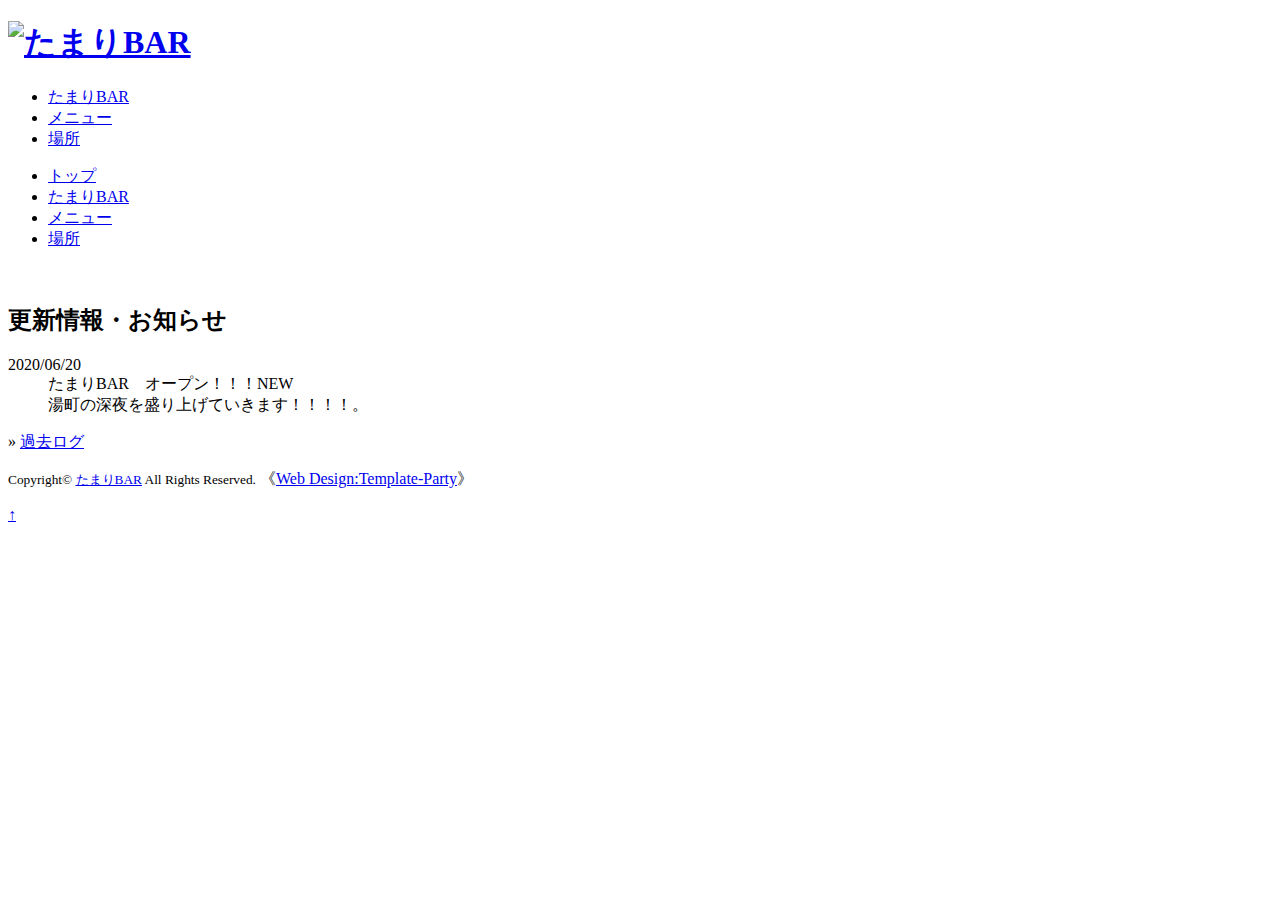
==== index.html @ 4dd1d036 "Add files via upload" ====
<!DOCTYPE html>
<html lang="ja">
<head>
<meta charset="UTF-8">
<meta http-equiv="X-UA-Compatible" content="IE=edge">
<title>たまりBAR</title>
<meta name="viewport" content="width=device-width, initial-scale=1">
<meta name="description" content="たまりBAR">
<meta name="keywords" content="中野市,BAR,バー,湯町,遅い時間">
<link rel="stylesheet" href="css/style.css">
<script src="js/openclose.js"></script>
<script src="js/fixmenu_pagetop.js"></script>
<!--[if lt IE 9]>
<script src="https://oss.maxcdn.com/html5shiv/3.7.2/html5shiv.min.js"></script>
<script src="https://oss.maxcdn.com/respond/1.4.2/respond.min.js"></script>
<![endif]-->
</head>

<body>

<div id="container">

<header>
<h1 id="logo"><a href="index.html"><img src="base/たまりBAR2.png" alt="たまりBAR"></a></h1>
</header>

<!--PC用（801px以上端末）メニュー-->
<nav id="menubar">
<ul>
<li><a href="about.html">たまりBAR</a></li>
<li><a href="menu.html">メニュー</a></li>
<li><a href="access.html">場所</a></li>

</ul>
</nav>
<!--小さな端末用（800px以下端末）メニュー-->
<nav id="menubar-s">
<ul>
<li class="current"><a href="index.html">トップ</a></li>
<li><a href="about.html">たまりBAR</a></li>
<li><a href="menu.html">メニュー</a></li>
<li><a href="access.html">場所</a></li>

</ul>
</nav>

<div id="contents">

<!--スライドショー-->
<aside id="mainimg">
<img src="images/p1.jpg" alt="" class="slide0">
<img src="images/p2.jpg" alt="" class="slide1">
<img src="images/p3.jpg" alt="" class="slide2">

</aside>

<section id="new">
<h2>更新情報・お知らせ</h2>
<dl>
<dt>2020/06/20</dt>
<dd>たまりBAR　オープン！！！<span class="newicon">NEW</span></dd>
<dd>湯町の深夜を盛り上げていきます！！！！。</dd>
</dl>
<p class="r">&raquo;&nbsp;<a href="#">過去ログ</a></p>
</section>


</div>
<!--/contents-->

<footer>
<small>Copyright&copy; <a href="index.html">たまりBAR</a> All Rights Reserved.</small>
<span class="pr">《<a href="https://template-party.com/" target="_blank">Web Design:Template-Party</a>》</span>
</footer>

</div>
<!--/container-->

<p class="nav-fix-pos-pagetop"><a href="#">↑</a></p>

<!--メニュー開閉ボタン-->
<div id="menubar_hdr" class="close"></div>
<!--メニューの開閉処理条件設定　800px以下-->
<script>
if (OCwindowWidth() <= 800) {
	open_close("menubar_hdr", "menubar-s");
}
</script>

</body>
</html>
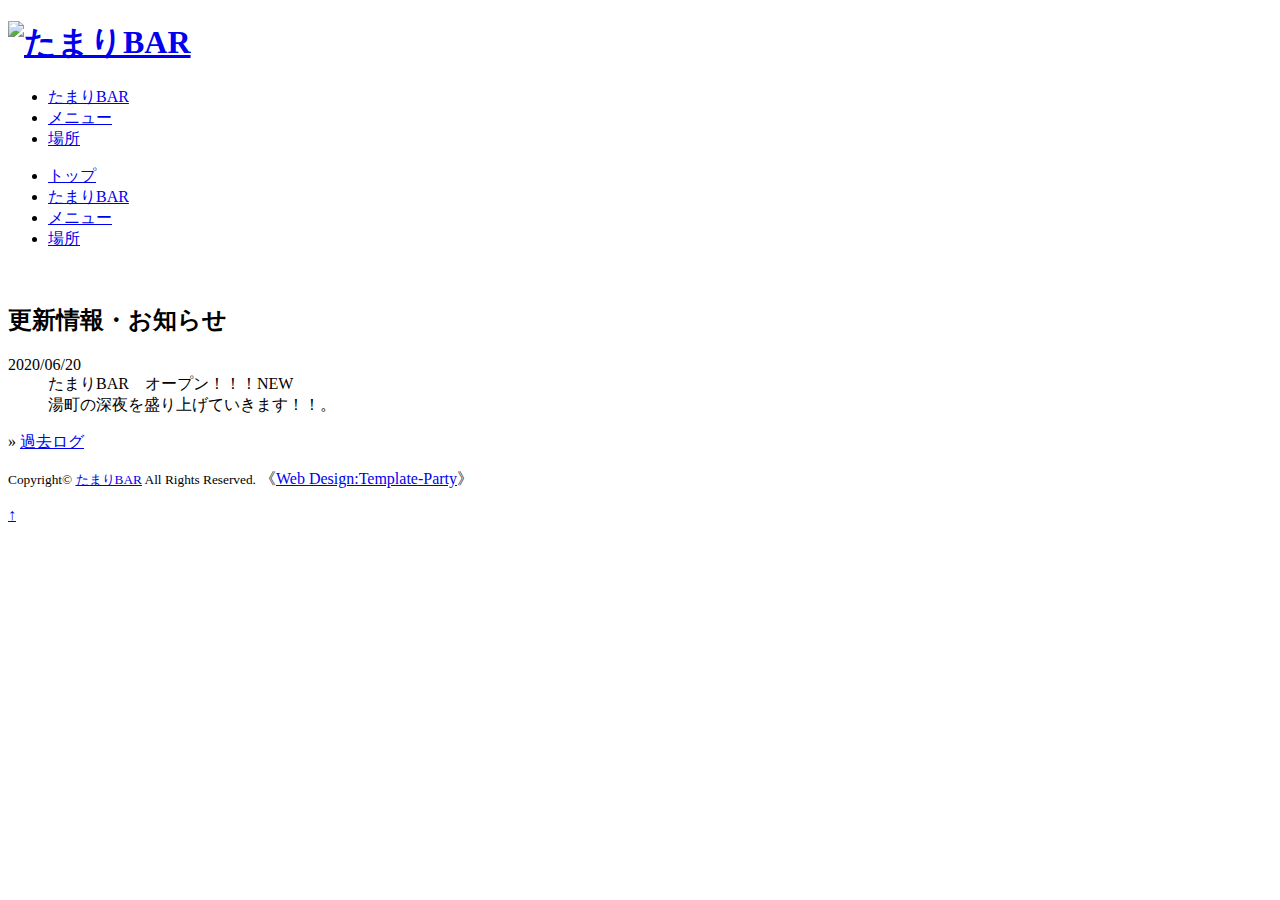
==== commit 41827312: "Update index.html" ====
--- a/index.html
+++ b/index.html
@@ -59,7 +59,7 @@
 <dl>
 <dt>2020/06/20</dt>
 <dd>たまりBAR　オープン！！！<span class="newicon">NEW</span></dd>
-<dd>湯町の深夜を盛り上げていきます！！！！。</dd>
+<dd>湯町の深夜を盛り上げていきます！！。</dd>
 </dl>
 <p class="r">&raquo;&nbsp;<a href="#">過去ログ</a></p>
 </section>
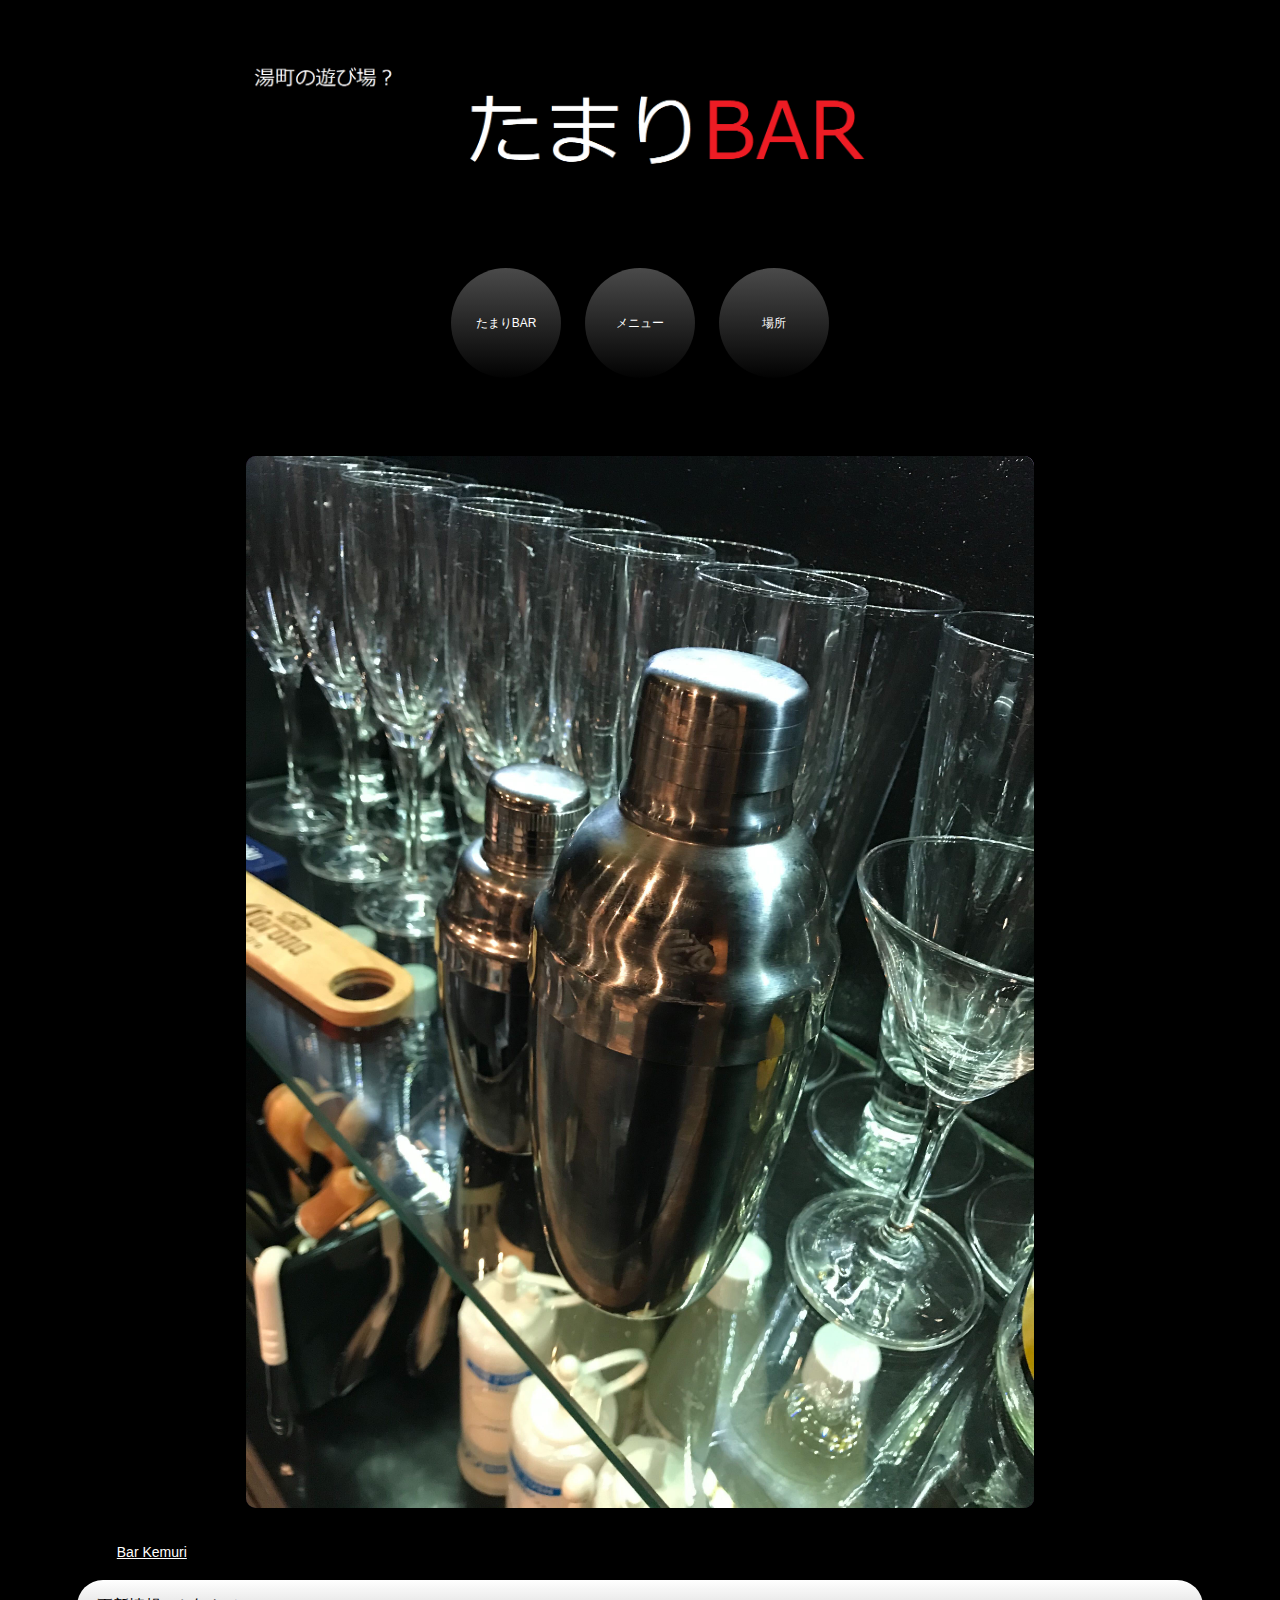
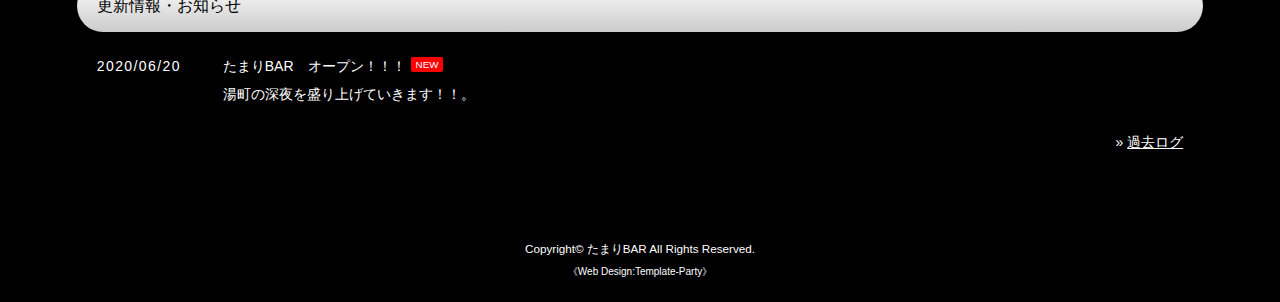
==== commit df249b2a: "Update index.html" ====
--- a/index.html
+++ b/index.html
@@ -53,7 +53,12 @@
 <img src="images/p3.jpg" alt="" class="slide2">
 
 </aside>
-
+<!--facebookの埋め込み -->	
+<div id="fb-root"></div>
+<script async defer crossorigin="anonymous" src="https://connect.facebook.net/ja_JP/sdk.js#xfbml=1&version=v7.0" nonce="3mw9gsZw"></script>
+<div class="fb-page" data-href="https://www.facebook.com/barkemurinakano/" data-tabs="timeline" data-width="" data-height="" data-small-header="false" data-adapt-container-width="true" data-hide-cover="false" data-show-facepile="true"><blockquote cite="https://www.facebook.com/barkemurinakano/" class="fb-xfbml-parse-ignore"><a href="https://www.facebook.com/barkemurinakano/">Bar Kemuri</a></blockquote></div>
+	
+	
 <section id="new">
 <h2>更新情報・お知らせ</h2>
 <dl>
--- a/css/style.css
+++ b/css/style.css
@@ -0,0 +1,430 @@
+@charset "utf-8";
+
+
+
+/*slide.cssの読み込み
+------------------------------------------------------------------------------------------------------------------------------------------------------*/
+@import url(slide.css);
+
+
+
+/*PC・タブレット・スマホ(全端末)共通設定
+------------------------------------------------------------------------------------------------------------------------------------------------------*/
+
+/*全体の設定
+---------------------------------------------------------------------------*/
+body {
+	margin: 0px;
+	padding: 0px;
+	-webkit-text-size-adjust: none;
+	color: #fff;	/*全体の文字色*/
+	font-family: "ヒラギノ角ゴ Pro W3", "Hiragino Kaku Gothic Pro", "メイリオ", Meiryo, Osaka, "ＭＳ Ｐゴシック", "MS PGothic", sans-serif;	/*フォント種類*/
+	font-size: 14px;	/*文字サイズ*/
+	line-height: 2;		/*行間*/
+	background: #000;	/*背景色（古いブラウザ用）*/
+	background: radial-gradient(500px at center top,#000,#000);	/*半径500pxの円形グラデ、中央・上部に配置。円の中心色#a29376から#544c3dに向かったグラデーション。*/
+}
+h1,h2,h3,h4,h5,p,ul,ol,li,dl,dt,dd,form,figure,form,input,textarea,select {margin: 0px;padding: 0px;font-size: 100%;font-weight: normal;}
+ul {list-style-type: none;}
+ol {padding-left: 40px;padding-bottom: 15px;}
+img {border: none;max-width: 100%;height: auto;vertical-align: middle;}
+table {border-collapse:collapse;font-size: 100%;border-spacing: 0;}
+iframe {width: 100%;}
+video {max-width: 100%;}
+
+/*リンク（全般）設定
+---------------------------------------------------------------------------*/
+a {
+	color: #fff;	/*リンクテキストの色*/
+}
+a:hover {
+	color: #e8bf2e;	/*マウスオン時の文字色*/
+}
+
+/*コンテナー（ホームページを囲む一番外側のブロック）
+---------------------------------------------------------------------------*/
+#container {
+	max-width: 1400px;	/*最大幅*/
+	margin: 0 auto;
+}
+
+/*ヘッダー（ロゴが入った最上段のブロック）
+---------------------------------------------------------------------------*/
+/*headerブロック*/
+header {
+	text-align: center;	/*内容を中央よせ*/
+}
+/*ロゴ画像設定*/
+header #logo img {
+	width: 900px;	/*画像幅*/
+	margin: 40px 0;	/*上下、左右へのロゴの外側に空けるスペース*/
+}
+
+/*メニュー
+---------------------------------------------------------------------------*/
+/*メニュー全体を囲むブロック*/
+#menubar {
+	text-align: center;	/*文字をセンタリング*/
+}
+/*メニュー１個あたりの設定*/
+#menubar li {
+	display: inline-block;	/*横並びにさせる*/
+	margin: 0 10px 40px;	/*上、左右、下へのメニューの外に空けるスペース*/
+}
+#menubar li a {
+	display: block;text-decoration: none;
+	font-size: 12px;	/*文字サイズ*/
+	height: 110px;		/*ボタンの高さ（ここの110の数字３箇所は全て揃える）*/
+	width: 110px;		/*ボタンの幅（ここの110の数字３箇所は全て揃える）*/
+	line-height: 110px;	/*行間（ここの110の数字３箇所は全て揃える）*/
+	background: #020202;	/*背景色（古いブラウザ用）*/
+	background-image: linear-gradient(#4a4a4a, #020202);	/*背景グラデーション*/
+	border-radius: 50%;	/*角丸のサイズ。円形になります。*/
+	box-shadow: 1px 2px 5px rgba(0,0,0,0.5);	/*ボックスの影。右へ、下へ、広げる幅、0,0,0は黒の事で0.5は50%色がついた状態の事。*/
+}
+/*マウスオン時*/
+#menubar li a:hover {
+	box-shadow: none;	/*ボックスの影を消す*/
+	position: relative;
+	top: 1px;	/*位置を少しずらすための設定*/
+	left: 1px;	/*位置を少しずらすための設定*/
+}
+/*現在表示中（current）の設定*/
+#menubar li.current a {
+	color: #e8bf2e;	/*文字色*/
+}
+/*スマホ用メニューを表示させない*/
+#menubar-s {display: none;}
+/*３本バーアイコンを表示させない*/
+#menubar_hdr {display: none;}
+
+/*コンテンツ
+---------------------------------------------------------------------------*/
+#contents {
+	overflow: hidden;
+	background: #000;	/*背景色*/
+	margin: 0 3%;		/*上下、左右へのボックスの外に空けるスペース*/
+	padding: 3%;		/*ボックス内の余白*/
+	border-radius: 30px;	/*角丸のサイズ。この行を削除すると角がでます。*/
+}
+/*コンテンツのh2タグの設定*/
+#contents h2 {
+	clear: both;margin-bottom: 20px;
+	font-size: 16px;		/*文字サイズ*/
+	color: #fff;			/*文字色*/
+	padding: 10px 20px;		/*上下、左右への余白*/
+	background: #fff;	/*背景色（古いブラウザ用）*/
+	background: linear-gradient(#fff, #ccc);	/*背景グラデーション*/
+	border-radius: 50px;	/*角を丸くする指定。この１行を削除すれば角丸がなくなります。*/
+	color: #000;			/*文字色*/
+}
+/*コンテンツのh3タグの設定*/
+#contents h3 {
+	clear: both;margin-bottom: 20px;
+	font-size: 16px;	/*文字サイズ*/
+	padding: 8px 20px;	/*上下、左右への余白*/
+	background: #222;	/*背景色（古いブラウザ用）*/
+	background: linear-gradient(#222, #000);	/*背景グラデーション*/
+	border: 1px solid #555;	/*枠線の幅、線種、色*/
+	color: #fff;			/*文字色*/
+	border-radius: 50px;	/*角を丸くする指定。この１行を削除すれば角丸がなくなります。*/
+}
+/*コンテンツのp(段落)タグ設定*/
+#contents p {
+	padding: 0px 20px 20px;	/*上、左右、下への余白*/
+}
+/*他。微調整。*/
+#contents p + p {
+	margin-top: -5px;
+}
+#contents h2 + p,
+#contents h3 + p {
+	margin-top: -10px;
+}
+#contents section + section {
+	margin-top: 40px;
+}
+
+/*menuページ
+---------------------------------------------------------------------------*/
+/*ボックス１個あたりの設定*/
+.list {
+	position: relative;
+	float: left;	/*左に回り込み*/
+	width: 33.3%;	/*幅*/
+}
+/*画像*/
+.list img {
+	transition: 1s;
+	opacity: 0.5;	/*50%の透明度にする*/
+}
+/*画像（マウスオン時）*/
+.list:hover img {
+	opacity: 1;	/*マウスオン時に100%色を出す*/
+}
+/*photoボックス内の段落(p)タグ*/
+.list p {
+	display: none;	/*非表示にしておく設定*/
+	padding: 5px 0 !important;	/*上下、左右への段落タグ内の余白*/
+	position: absolute;
+	bottom: 0px;	/*listボックスの下から0pxの場所に配置*/
+	width: 100%;	/*幅*/
+	background: #111;	/*背景色（古いブラウザ用）*/
+	background: rgba(0,0,0,0.5);	/*背景色。0,0,0は黒の事で0.5は50%色がついた状態のこと*/
+	color: #fff;		/*文字色*/
+	text-align: center;	/*文字をセンタリング*/
+	font-size: 80%;		/*文字サイズ*/
+}
+/*マウスオン時の段落タグ*/
+.list:hover p {
+	display: block;	/*非表示から表示に切り替える*/
+}
+
+/*フッター(ページ最下部のcopyrightのパーツ)設定
+---------------------------------------------------------------------------*/
+footer {
+	clear: both;
+	text-align: center;	/*文字をセンタリング*/
+	padding: 20px;	/*ボックス内の余白*/
+}
+footer a {
+	text-decoration: none;
+}
+footer .pr {
+	display: block;
+}
+
+/*トップページ内「更新情報・お知らせ」ブロック
+---------------------------------------------------------------------------*/
+/*ブロック全体の設定*/
+#new dl {
+	padding: 0px 20px;	/*上下、左右へのブロック内の余白*/
+	margin-bottom: 20px;
+}
+/*日付設定*/
+#new dt {
+	float: left;
+	width: 9em;
+	letter-spacing: 0.1em;
+}
+/*記事設定*/
+#new dd {
+	padding-left: 9em;
+}
+
+/*テーブル
+---------------------------------------------------------------------------*/
+/*テーブル１行目に入った見出し部分（※caption）*/
+.ta1 caption {
+	border: 1px solid #555;	/*テーブルの枠線の幅、線種、色*/
+	border-bottom: none;	/*下線だけ消す*/
+	text-align: left;		/*文字を左寄せ*/
+	font-weight: bold;		/*太字に*/
+	padding: 10px;			/*ボックス内の余白*/
+	background: #222;		/*背景色*/
+}
+/*ta1設定*/
+.ta1 {
+	table-layout: fixed;
+	width: 96%;
+	margin: 0 2% 20px;
+}
+.ta1, .ta1 td, .ta1 th {
+	word-break: break-all;
+	border: 1px solid #555;	/*テーブルの枠線の幅、線種、色*/
+	padding: 10px 15px;	/*ボックス内の余白*/
+}
+/*ta1の左側ボックス*/
+.ta1 th {
+	width: 140px;		/*幅*/
+	text-align: center;	/*センタリング*/
+	font-weight: normal;
+}
+
+/*PAGE TOP（↑）設定
+---------------------------------------------------------------------------*/
+/*アニメーションのキーグレーム設定（変更不要）*/
+@keyframes scroll {
+0% {opacity: 0;}
+100% {opacity: 1;}
+}
+/*デフォルトでは非表示に*/
+body .nav-fix-pos-pagetop a {display: none;}
+/*ボタンの設定*/
+body.is-fixed-pagetop .nav-fix-pos-pagetop a {
+	display: block;text-decoration: none;text-align: center;z-index: 100;position: fixed;
+	width: 50px;		/*幅*/
+	line-height: 50px;	/*高さ*/
+	border-radius: 50%;	/*角丸のサイズ*/
+	bottom: 50px;		/*下から50pxの場所に配置*/
+	right: 3%;			/*右から3%の場所に配置*/
+	background: #000;	/*背景色（古いブラウザ用）*/
+	background: rgba(0,0,0,0.6);	/*背景色。0,0,0は黒の事で0.6は色が60%ついた状態の事。*/
+	color: #fff;		/*文字色*/
+	border: 1px solid #fff;	/*枠線の幅、線種、色*/
+	animation-name: scroll;	/*上のアニメーションで指定しているkeyframesの名前（scroll）*/
+	animation-duration: 1S;	/*アニメーションの実行時間*/
+	animation-fill-mode: forwards;	/*アニメーションの完了後、最後のキーフレームを維持する*/
+}
+/*マウスオン時*/
+body.is-fixed-pagetop .nav-fix-pos-pagetop a:hover {
+	background: #999;	/*背景色*/
+}
+
+/*トップページのNEWアイコン
+---------------------------------------------------------------------------*/
+.newicon {
+	background: #F00;	/*背景色*/
+	color: #FFF;		/*文字色*/
+	font-size: 70%;
+	line-height: 1.5;
+	padding: 2px 5px;
+	border-radius: 2px;
+	margin: 0px 5px;
+	vertical-align: text-top;
+}
+
+/*その他
+---------------------------------------------------------------------------*/
+.look {background: #333;padding: 5px 10px;border-radius: 4px;}
+.mb15,.mb1em {margin-bottom: 15px;}
+.clear {clear: both;}
+ul.disc {padding: 0em 20px 20px 40px;list-style: disc;}
+.color1, .color1 a {color: #ffcf3e;}
+.pr {font-size: 10px;}
+.wl {width: 96%;}
+.ws {width: 50%;}
+.c {text-align: center;}
+.r {text-align: right;}
+.l {text-align: left;}
+img.fr {float: right;margin-left: 10px;margin-bottom: 10px;}
+img.fl {float: left;margin-right: 10px;margin-bottom: 10px;}
+.big1 {font-size: 24px;letter-spacing: 0.2em;}
+.mini1 {font-size: 11px;display: inline-block;line-height: 1.5;}
+.sh {display: none;}
+
+
+
+/*画面幅800px以下の設定
+------------------------------------------------------------------------------------------------------------------------------------------------------*/
+@media screen and (max-width:800px){
+
+/*メインメニュー
+---------------------------------------------------------------------------*/
+/*アニメーションのフレーム設定。全100コマアニメーションだと思って下さい。透明度(opacity)0%から透明度100%にする指定。*/
+@keyframes menu1 {
+0% {opacity: 0;}
+100% {opacity: 1;}
+}
+/*スマホ用メニューブロック*/
+#menubar-s {
+	display: block;overflow: hidden;
+	width: 100%;
+	top: 0px;					/*上から0pxの場所に配置*/
+	border-top: 1px solid #fff;	/*上の線の幅、線種、色*/
+	animation-name: menu1;		/*上のkeyframesの名前*/
+	animation-duration: 0.5S;	/*アニメーションの実行時間。0.5秒。*/
+	animation-fill-mode: both;	/*アニメーションの完了後、最後のキーフレームを維持する*/
+	margin-bottom: 20px;
+}
+/*メニュー１個あたりの設定*/
+#menubar-s li a {
+	display: block;text-decoration: none;
+	padding: 15px 10px 15px 20px;	/*上、右、下、左へのメニュー内の余白*/
+	border-bottom: 1px solid #fff;	/*下の線の幅、線種、色*/
+	background: rgba(0,0,0,0.6);	/*背景色*/
+	color: #fff;		/*文字色*/
+	font-size: 20px;	/*文字サイズ*/
+	text-align: center;	/*文字をセンタリング*/
+}
+/*現在表示中メニュー（current）*/
+#menubar-s li.current a {
+	color: #e8bf2e;	/*文字色*/
+}
+/*PC用メニューを非表示にする*/
+#menubar {display: none;}
+
+/*３本バーアイコン設定
+---------------------------------------------------------------------------*/
+/*３本バーブロック*/
+#menubar_hdr {
+	display: block;
+	position: absolute;z-index: 20;
+	top: 10px;	/*上から10pxの場所に配置*/
+	right: 3%;	/*右から3%の場所に配置*/
+	border: 1px solid #fff;	/*枠線の幅、線種、色*/
+}
+/*アイコン共通設定*/
+#menubar_hdr.close,
+#menubar_hdr.open {
+	width: 50px;	/*幅*/
+	height: 50px;	/*高さ*/
+	border-radius: 50%;	/*円形にするスタイル。この行を削除すれば正方形になります。*/
+}
+/*三本バーアイコン*/
+#menubar_hdr.close {
+	background: url(../images/icon_menu.png) no-repeat center top/50px,rgba(0,0,0,0.7);
+}
+/*閉じるアイコン*/
+#menubar_hdr.open {
+	background: url(../images/icon_menu.png) no-repeat center bottom/50px,rgba(0,0,0,0.7);
+}
+
+/*その他
+---------------------------------------------------------------------------*/
+body.s-n #sub,body.s-n #footermenu,.m-n {display: none;}
+
+}
+
+
+
+/*画面幅480px以下の設定
+------------------------------------------------------------------------------------------------------------------------------------------------------*/
+@media screen and (max-width:480px){
+
+/*全体の設定
+---------------------------------------------------------------------------*/
+body {
+	font-size: 12px;	/*文字サイズ*/
+	line-height: 1.5;	/*行間*/
+}
+
+/*コンテンツ
+---------------------------------------------------------------------------*/
+#contents {
+	border-radius: 0px;
+}
+/*コンテンツのh2タグの設定*/
+#contents h2 {
+	font-size: 14px;	/*文字サイズ*/
+}
+/*コンテンツのh3タグの設定*/
+#contents h3 {
+	font-size: 14px;	/*文字サイズ*/
+}
+
+/*テーブル（ta1）
+---------------------------------------------------------------------------*/
+/*テーブル１行目に入った見出し部分（※caption）*/
+.ta1 caption {
+	padding: 5px;	/*ボックス内の余白*/
+}
+/*ta1設定*/
+.ta1, .ta1 td, .ta1 th {
+	padding: 5px;	/*ボックス内の余白*/
+}
+/*ta1の左側ボックス*/
+.ta1 th {
+	width: 100px;
+}
+
+/*その他
+---------------------------------------------------------------------------*/
+.ws,.wl {width: 94%;}
+.big1 {font-size: 16px;}
+img.fr,img.fl {float: none;margin: 0;width: 100%;}
+.sh {display:block;}
+.pc {display:none;}
+
+
+}
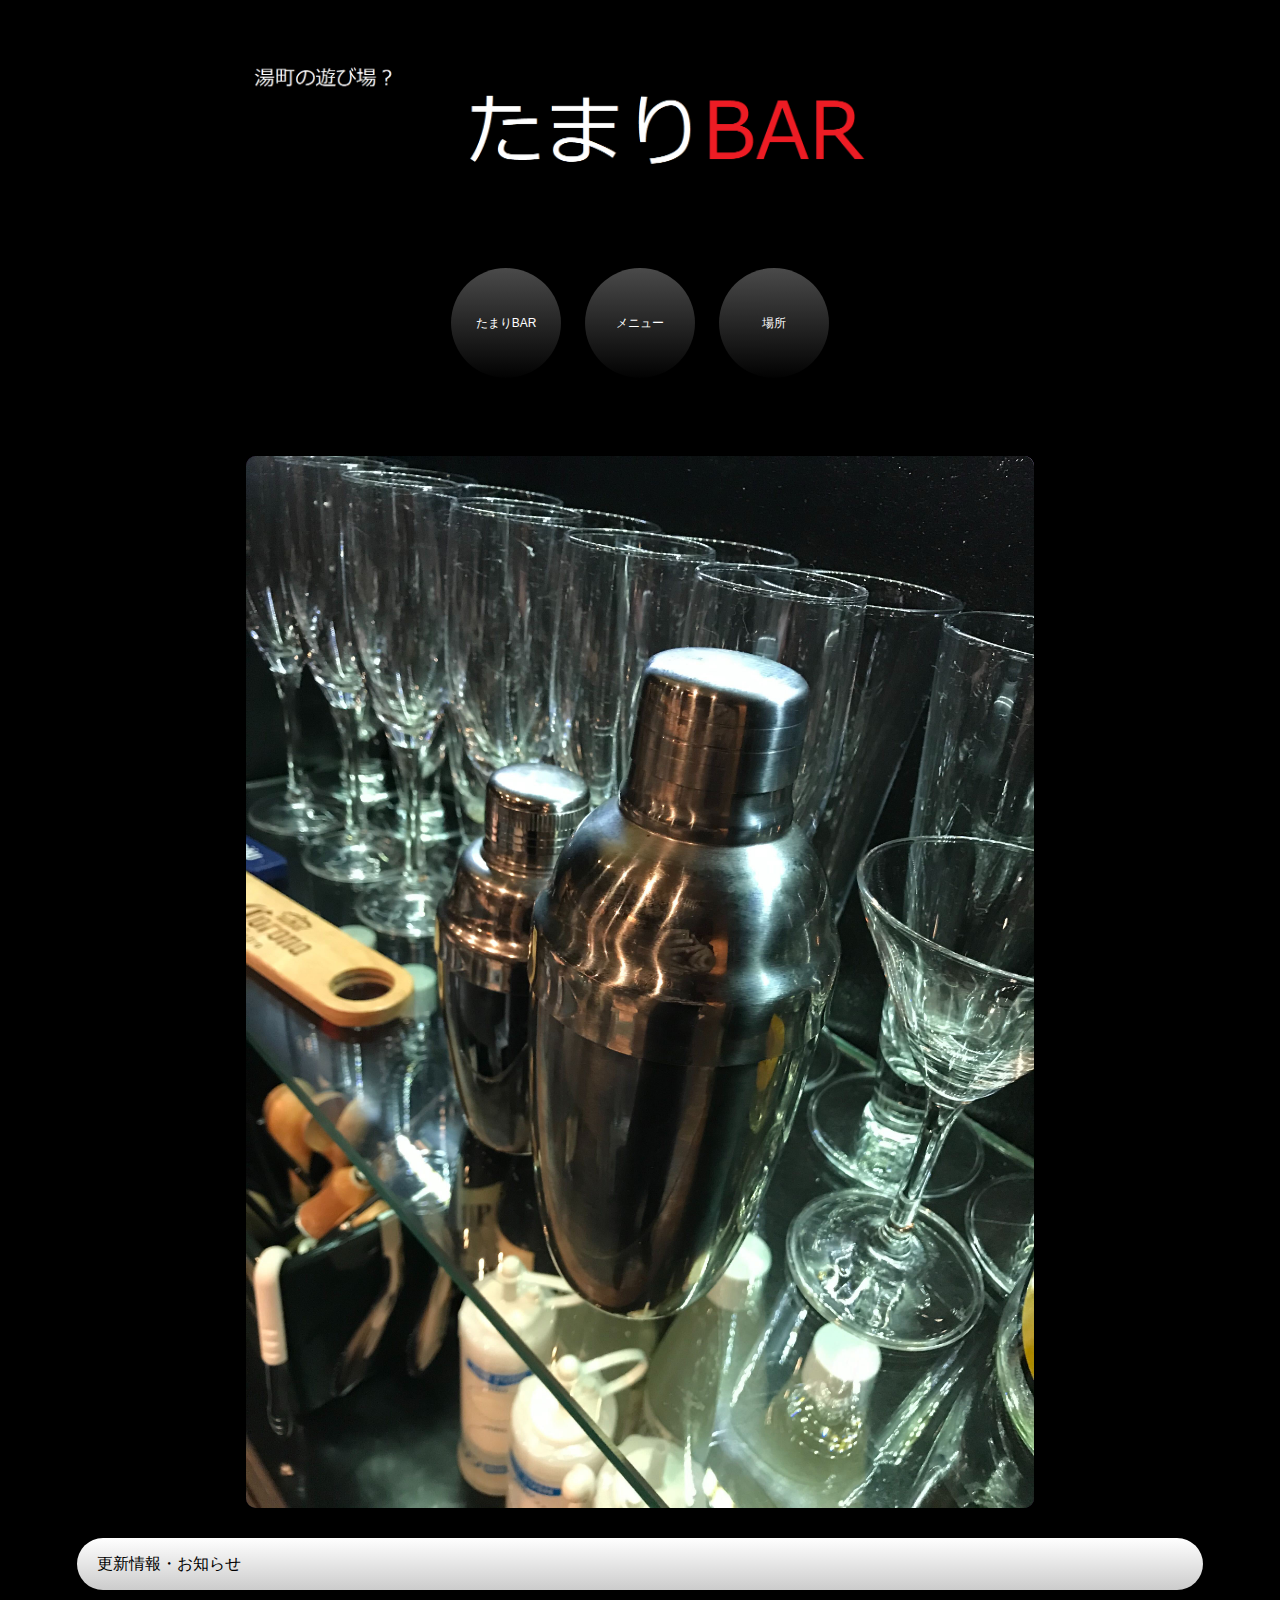
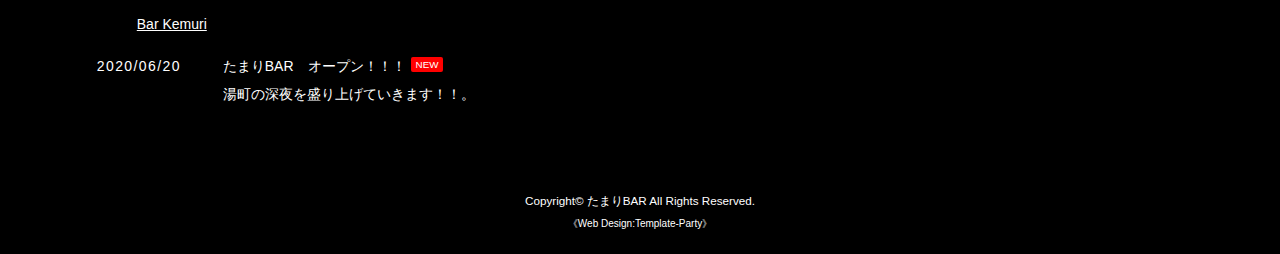
==== commit 7960fe82: "Update index.html" ====
--- a/index.html
+++ b/index.html
@@ -56,17 +56,17 @@
 <!--facebookの埋め込み -->	
 <div id="fb-root"></div>
 <script async defer crossorigin="anonymous" src="https://connect.facebook.net/ja_JP/sdk.js#xfbml=1&version=v7.0" nonce="3mw9gsZw"></script>
-<div class="fb-page" data-href="https://www.facebook.com/barkemurinakano/" data-tabs="timeline" data-width="" data-height="" data-small-header="false" data-adapt-container-width="true" data-hide-cover="false" data-show-facepile="true"><blockquote cite="https://www.facebook.com/barkemurinakano/" class="fb-xfbml-parse-ignore"><a href="https://www.facebook.com/barkemurinakano/">Bar Kemuri</a></blockquote></div>
+
 	
 	
 <section id="new">
 <h2>更新情報・お知らせ</h2>
-<dl>
+<dl><div class="fb-page" data-href="https://www.facebook.com/barkemurinakano/" data-tabs="timeline" data-width="" data-height="" data-small-header="false" data-adapt-container-width="true" data-hide-cover="false" data-show-facepile="true"><blockquote cite="https://www.facebook.com/barkemurinakano/" class="fb-xfbml-parse-ignore"><a href="https://www.facebook.com/barkemurinakano/">Bar Kemuri</a></blockquote></div>
 <dt>2020/06/20</dt>
 <dd>たまりBAR　オープン！！！<span class="newicon">NEW</span></dd>
 <dd>湯町の深夜を盛り上げていきます！！。</dd>
 </dl>
-<p class="r">&raquo;&nbsp;<a href="#">過去ログ</a></p>
+
 </section>
 
 
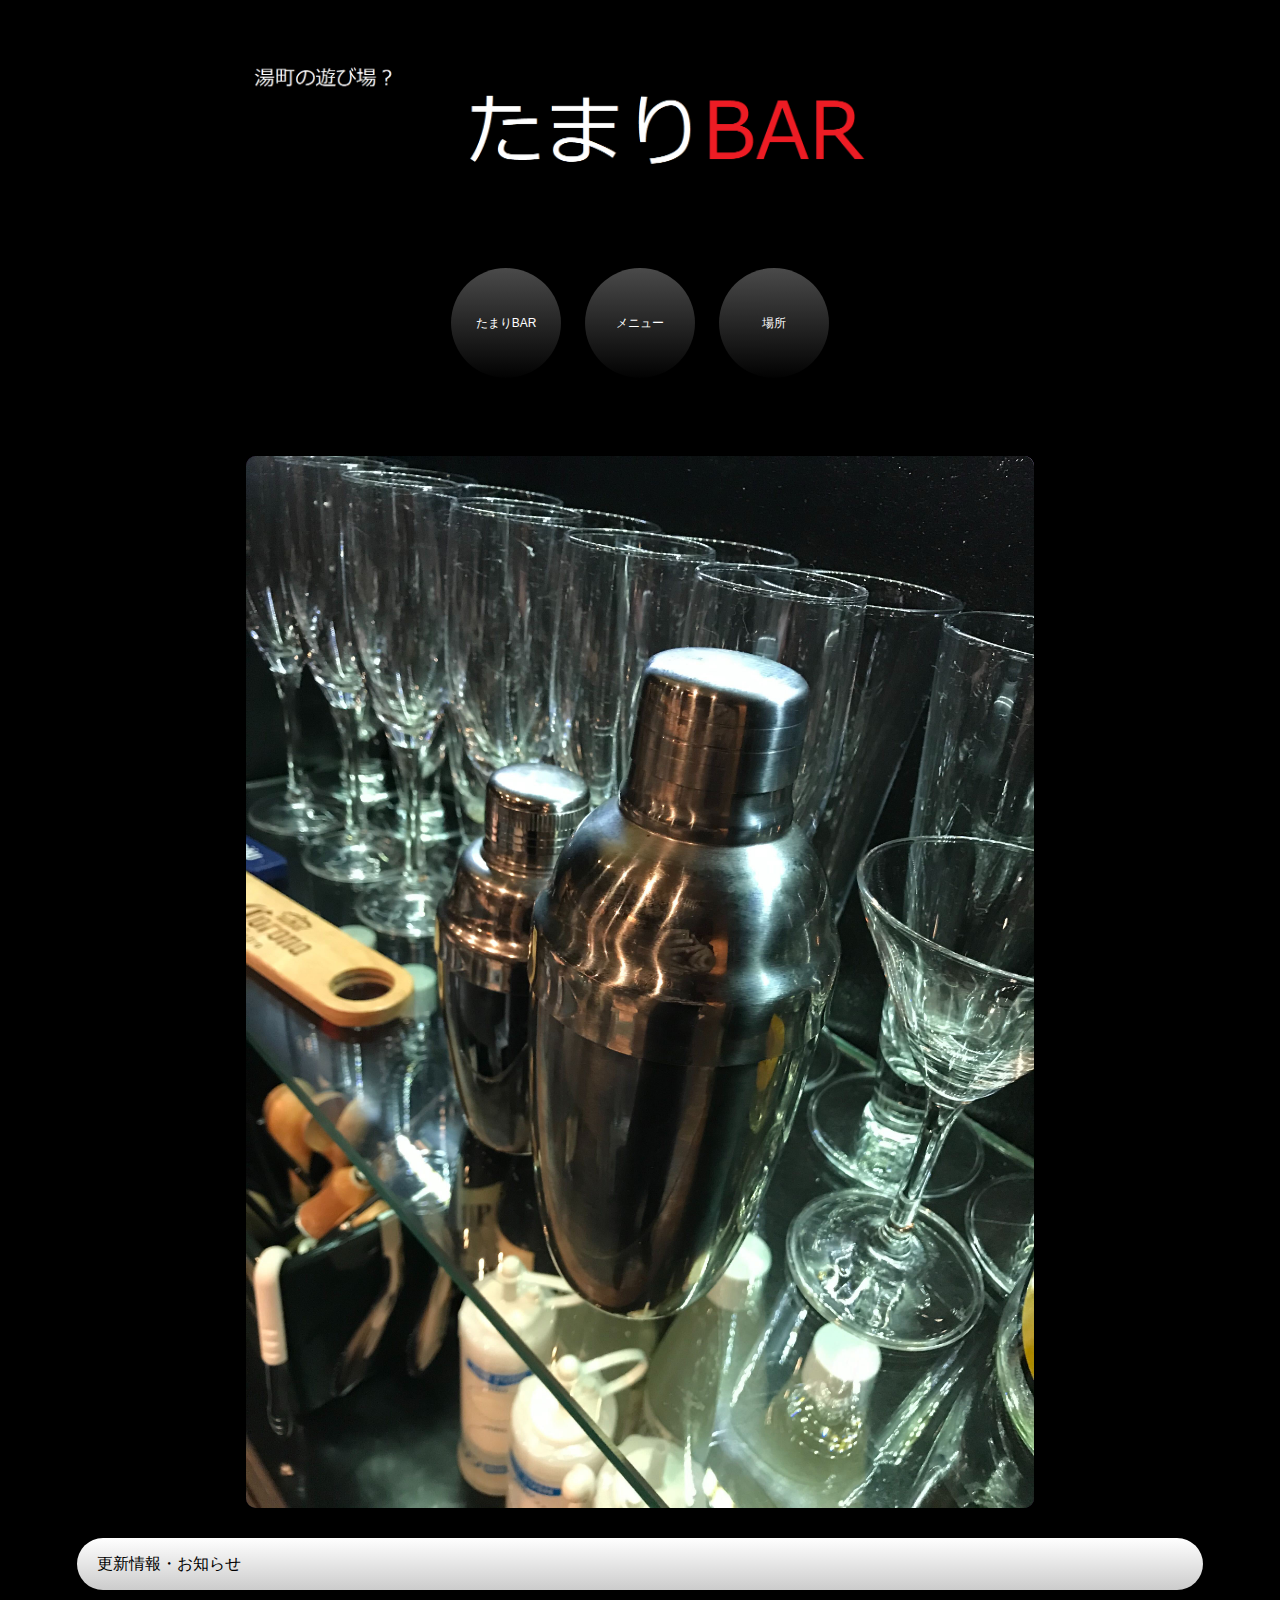
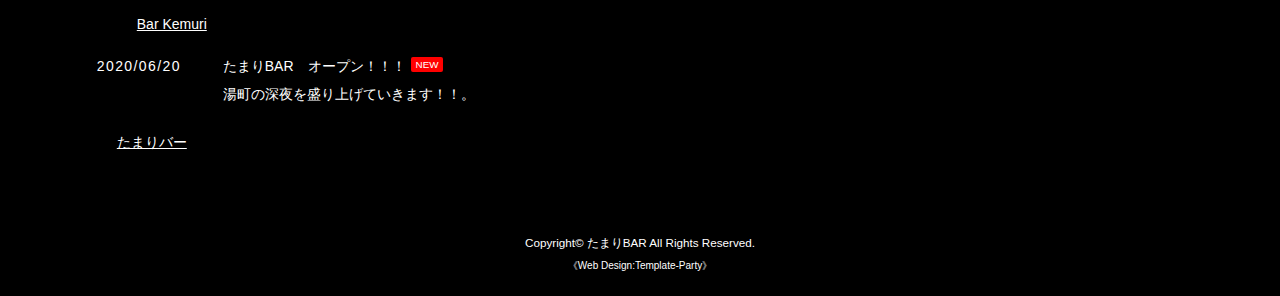
==== commit b698210e: "Update index.html" ====
--- a/index.html
+++ b/index.html
@@ -66,6 +66,8 @@
 <dd>たまりBAR　オープン！！！<span class="newicon">NEW</span></dd>
 <dd>湯町の深夜を盛り上げていきます！！。</dd>
 </dl>
+	
+<div class="fb-page" data-href="https://www.facebook.com/%E3%81%9F%E3%81%BE%E3%82%8A%E3%83%90%E3%83%BC-104587801314523" data-tabs="timeline" data-width="" data-height="" data-small-header="false" data-adapt-container-width="true" data-hide-cover="false" data-show-facepile="true"><blockquote cite="https://www.facebook.com/%E3%81%9F%E3%81%BE%E3%82%8A%E3%83%90%E3%83%BC-104587801314523" class="fb-xfbml-parse-ignore"><a href="https://www.facebook.com/%E3%81%9F%E3%81%BE%E3%82%8A%E3%83%90%E3%83%BC-104587801314523">たまりバー</a></blockquote></div>
 
 </section>
 
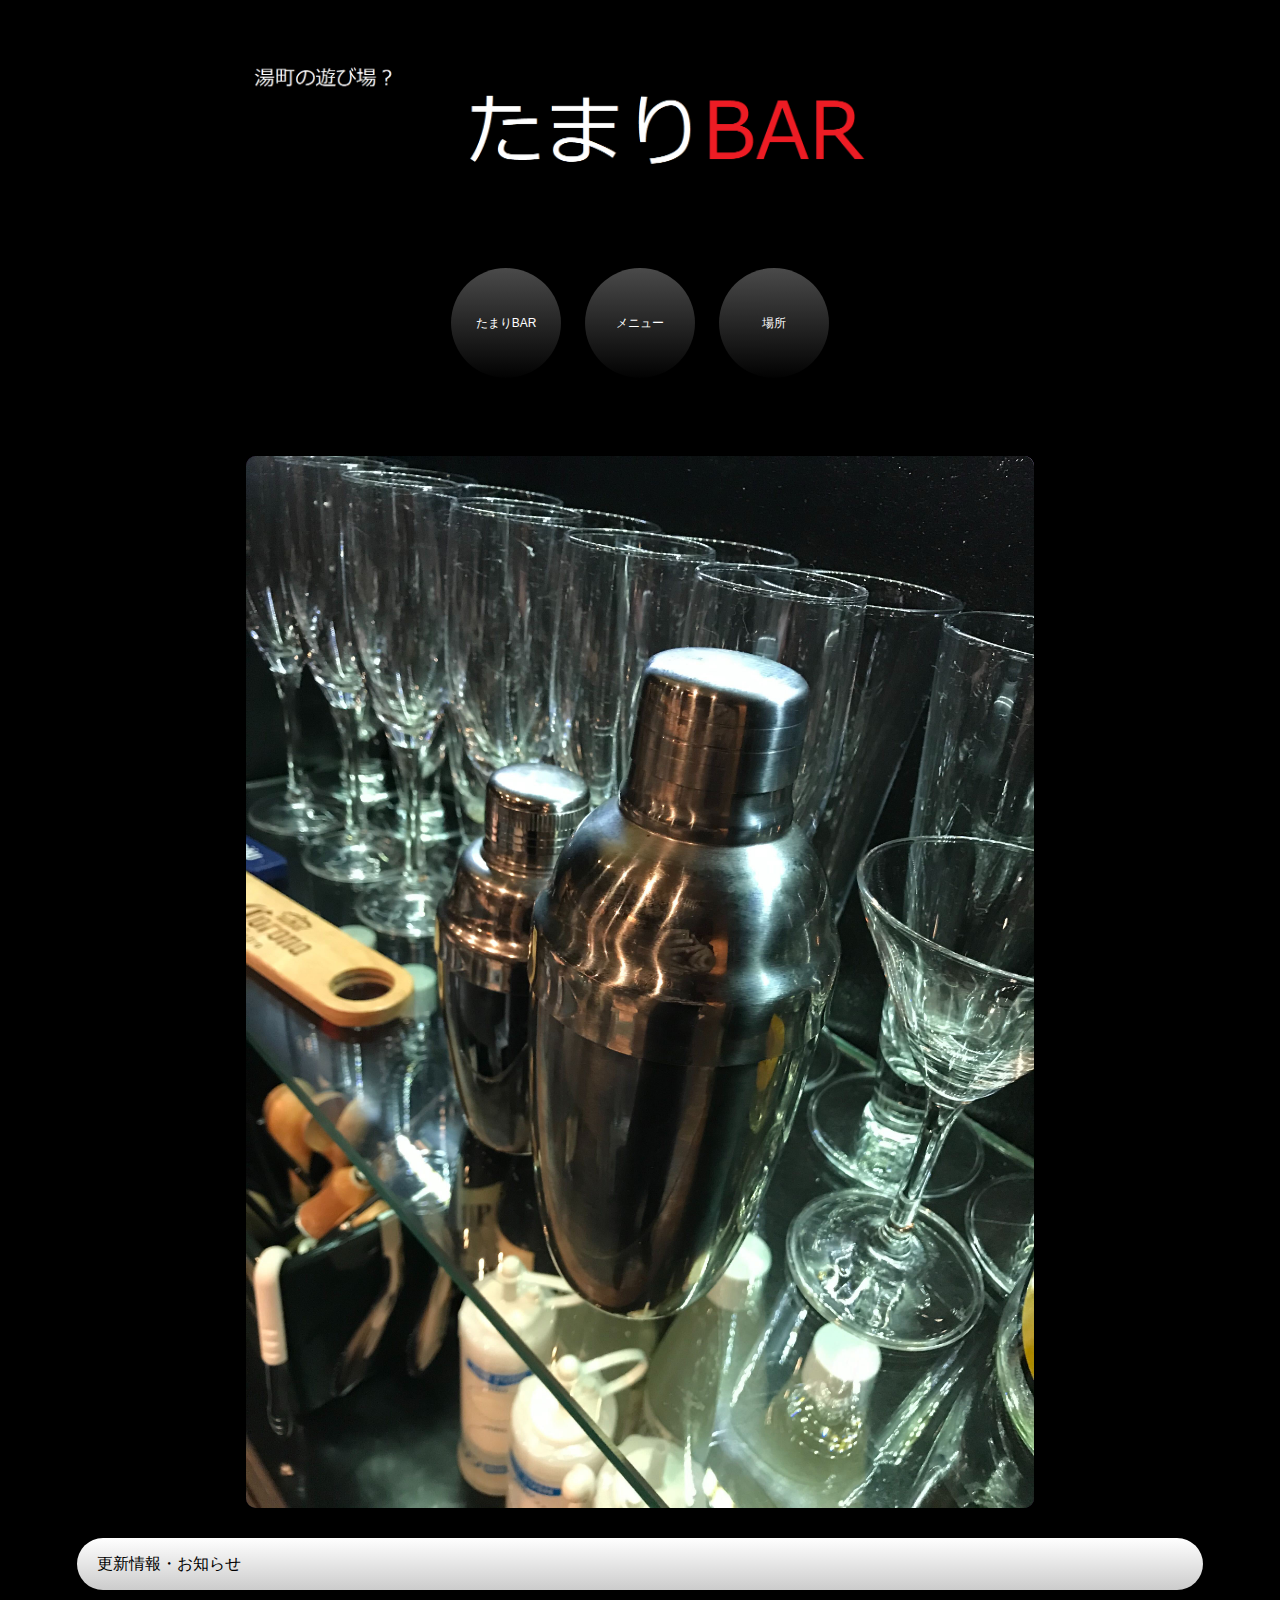
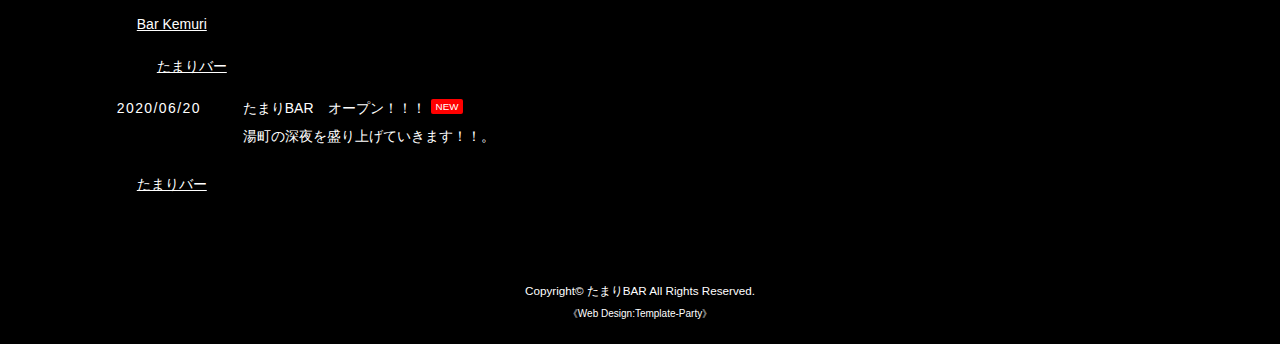
==== commit f63f6ea8: "Update index.html" ====
--- a/index.html
+++ b/index.html
@@ -61,7 +61,9 @@
 	
 <section id="new">
 <h2>更新情報・お知らせ</h2>
+
 <dl><div class="fb-page" data-href="https://www.facebook.com/barkemurinakano/" data-tabs="timeline" data-width="" data-height="" data-small-header="false" data-adapt-container-width="true" data-hide-cover="false" data-show-facepile="true"><blockquote cite="https://www.facebook.com/barkemurinakano/" class="fb-xfbml-parse-ignore"><a href="https://www.facebook.com/barkemurinakano/">Bar Kemuri</a></blockquote></div>
+<dl><div class="fb-page" data-href="https://www.facebook.com/%E3%81%9F%E3%81%BE%E3%82%8A%E3%83%90%E3%83%BC-104587801314523" data-tabs="timeline" data-width="" data-height="" data-small-header="false" data-adapt-container-width="true" data-hide-cover="false" data-show-facepile="true"><blockquote cite="https://www.facebook.com/%E3%81%9F%E3%81%BE%E3%82%8A%E3%83%90%E3%83%BC-104587801314523" class="fb-xfbml-parse-ignore"><a href="https://www.facebook.com/%E3%81%9F%E3%81%BE%E3%82%8A%E3%83%90%E3%83%BC-104587801314523">たまりバー</a></blockquote></div>
 <dt>2020/06/20</dt>
 <dd>たまりBAR　オープン！！！<span class="newicon">NEW</span></dd>
 <dd>湯町の深夜を盛り上げていきます！！。</dd>
